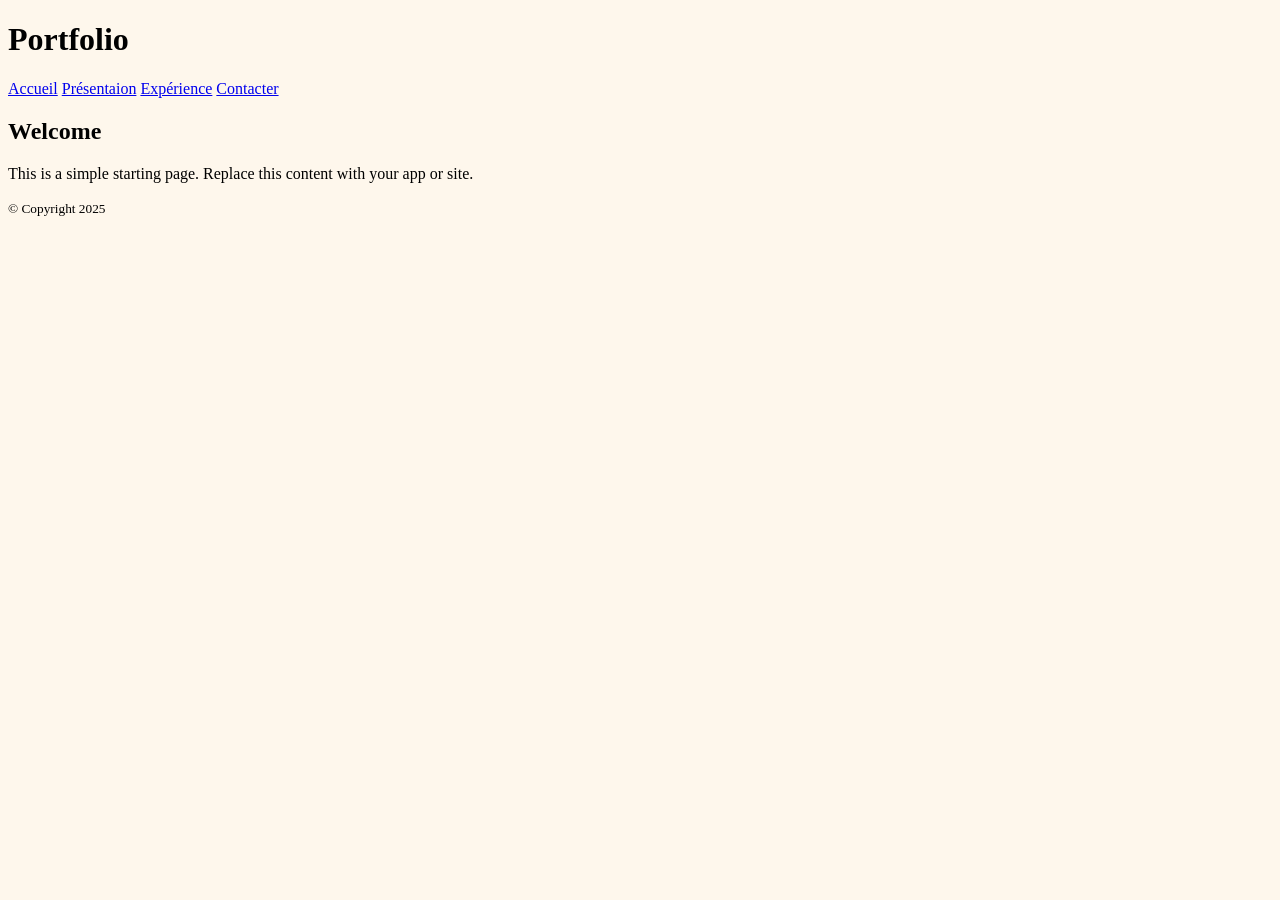
==== index.html @ 43043453 "début" ====
<!doctype html>
<html lang="en">
<link rel="stylesheet" href="css/style.css" />
<head>
  <meta charset="utf-8" />
  <meta name="viewport" content="width=device-width, initial-scale=1" />
  <title>Portfolio</title>
</head>

<body>
    <header>
        <h1>Portfolio</h1>
        <nav>
            <a href="index.html">Accueil</a>
            <a href="presentation.html">Présentaion</a>
            <a href="experience.html">Expérience</a>
            <a href="contact.html">Contacter</a>
        </nav>
    </header>

    <p></p>
    <main>
        <section>
        <h2>Welcome</h2>
        <p>This is a simple starting page. Replace this content with your app or site.</p>
        </section>
    </main>

  <footer>
    <small>&copy; Copyright 2025</small>
  </footer>
</body>
</html>
---- css/style.css ----
html{

    margin:0;
    padding:0;
    background-color: #FEF7EC;
    background-image:
        linear-gradient(rgba(254, 247, 236, 0.1)),
        url('../img/duckback.png');
    background-size: contain;
    background-repeat: no-repeat;
    background-position: center;
    background-attachment: fixed;
    
}
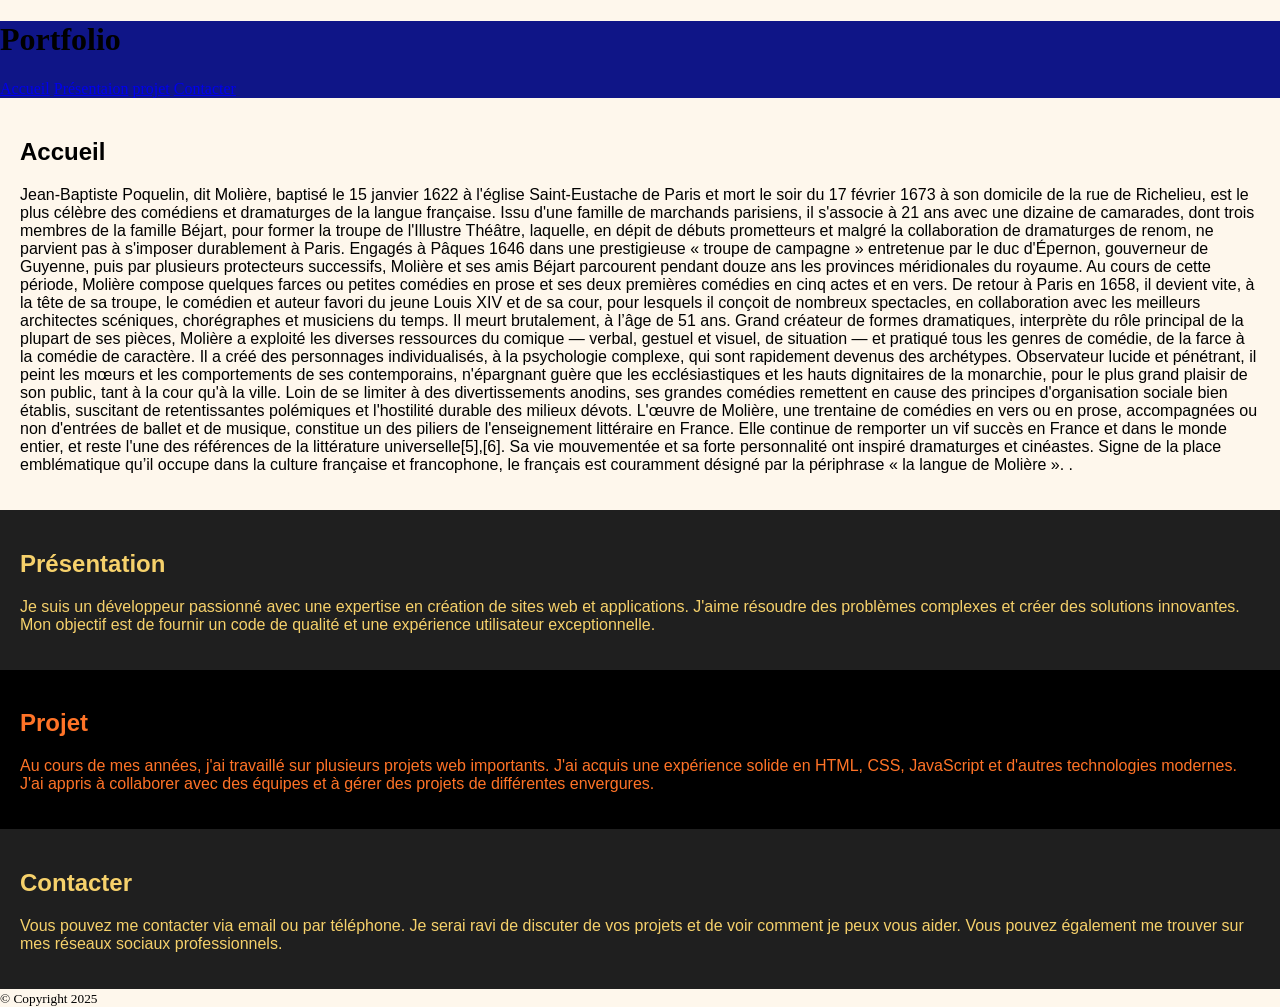
==== commit b3817a29: "v2 bizarre" ====
--- a/index.html
+++ b/index.html
@@ -11,18 +11,40 @@
     <header>
         <h1>Portfolio</h1>
         <nav>
-            <a href="index.html">Accueil</a>
-            <a href="presentation.html">Présentaion</a>
-            <a href="experience.html">Expérience</a>
-            <a href="contact.html">Contacter</a>
+            <a href="#accueil">Accueil</a>
+            <a href="#presentation">Présentaion</a>
+            <a href="#projet">projet</a>
+            <a href="#contact">Contacter</a>
         </nav>
     </header>
 
-    <p></p>
     <main>
-        <section>
-        <h2>Welcome</h2>
-        <p>This is a simple starting page. Replace this content with your app or site.</p>
+        <section id="accueil" class="fondoff">
+            <h2>Accueil</h2>
+            <p>Jean-Baptiste Poquelin, dit Molière, baptisé le 15 janvier 1622 à l'église Saint-Eustache de Paris et mort le soir du 17 février 1673 à son domicile de la rue de Richelieu, est le plus célèbre des comédiens et dramaturges de la langue française.
+
+Issu d'une famille de marchands parisiens, il s'associe à 21 ans avec une dizaine de camarades, dont trois membres de la famille Béjart, pour former la troupe de l'Illustre Théâtre, laquelle, en dépit de débuts prometteurs et malgré la collaboration de dramaturges de renom, ne parvient pas à s'imposer durablement à Paris. Engagés à Pâques 1646 dans une prestigieuse « troupe de campagne » entretenue par le duc d'Épernon, gouverneur de Guyenne, puis par plusieurs protecteurs successifs, Molière et ses amis Béjart parcourent pendant douze ans les provinces méridionales du royaume. Au cours de cette période, Molière compose quelques farces ou petites comédies en prose et ses deux premières comédies en cinq actes et en vers. De retour à Paris en 1658, il devient vite, à la tête de sa troupe, le comédien et auteur favori du jeune Louis XIV et de sa cour, pour lesquels il conçoit de nombreux spectacles, en collaboration avec les meilleurs architectes scéniques, chorégraphes et musiciens du temps. Il meurt brutalement, à l’âge de 51 ans.
+
+Grand créateur de formes dramatiques, interprète du rôle principal de la plupart de ses pièces, Molière a exploité les diverses ressources du comique — verbal, gestuel et visuel, de situation — et pratiqué tous les genres de comédie, de la farce à la comédie de caractère. Il a créé des personnages individualisés, à la psychologie complexe, qui sont rapidement devenus des archétypes. Observateur lucide et pénétrant, il peint les mœurs et les comportements de ses contemporains, n'épargnant guère que les ecclésiastiques et les hauts dignitaires de la monarchie, pour le plus grand plaisir de son public, tant à la cour qu'à la ville. Loin de se limiter à des divertissements anodins, ses grandes comédies remettent en cause des principes d'organisation sociale bien établis, suscitant de retentissantes polémiques et l'hostilité durable des milieux dévots.
+
+L'œuvre de Molière, une trentaine de comédies en vers ou en prose, accompagnées ou non d'entrées de ballet et de musique, constitue un des piliers de l'enseignement littéraire en France. Elle continue de remporter un vif succès en France et dans le monde entier, et reste l'une des références de la littérature universelle[5],[6].
+
+Sa vie mouvementée et sa forte personnalité ont inspiré dramaturges et cinéastes. Signe de la place emblématique qu’il occupe dans la culture française et francophone, le français est couramment désigné par la périphrase « la langue de Molière ». .</p>
+        </section>
+
+        <section id="presentation" class="fondon">
+            <h2>Présentation</h2>
+            <p>Je suis un développeur passionné avec une expertise en création de sites web et applications. J'aime résoudre des problèmes complexes et créer des solutions innovantes. Mon objectif est de fournir un code de qualité et une expérience utilisateur exceptionnelle.</p>
+        </section>
+
+        <section id="projet" class="fondon1">
+            <h2>Projet</h2>
+            <p>Au cours de mes années, j'ai travaillé sur plusieurs projets web importants. J'ai acquis une expérience solide en HTML, CSS, JavaScript et d'autres technologies modernes. J'ai appris à collaborer avec des équipes et à gérer des projets de différentes envergures.</p>
+        </section>
+
+        <section id="contact" class="fondon2">
+            <h2>Contacter</h2>
+            <p>Vous pouvez me contacter via email ou par téléphone. Je serai ravi de discuter de vos projets et de voir comment je peux vous aider. Vous pouvez également me trouver sur mes réseaux sociaux professionnels.</p>
         </section>
     </main>
 
--- a/css/style.css
+++ b/css/style.css
@@ -10,5 +10,78 @@
     background-repeat: no-repeat;
     background-position: center;
     background-attachment: fixed;
+    color: #000000 ;
     
-}+}
+
+head{
+    background-color: #0F1587;
+}
+
+header{
+    background-color: #0F1587;
+}
+
+body {
+    margin: 0;
+    padding: 0;
+}
+
+main {
+    margin: 0;
+    padding: 0;
+}
+.fondoff{ 
+    font-family: 'inter', sans-serif;
+    padding: 20px;
+    margin: 0;
+    width: 100%;
+    box-sizing: border-box;
+}
+
+.fondon{
+    background-color: #1f1f1f ;
+    font-family: 'inter', sans-serif;
+    color: #f6d16b;
+    padding: 20px;
+    margin: 0;
+    width: 100%;
+    box-sizing: border-box;
+}
+.fondon1 {
+    background-color: #000000 ;
+    font-family: 'inter', sans-serif;
+    color: #ff7327;
+    padding: 20px;
+    margin: 0;
+    width: 100%;
+    box-sizing: border-box;
+}
+
+.fondon2 {
+    background-color: #1f1f1f ;
+    font-family: 'inter', sans-serif;
+    color: #f6d16b;
+    padding: 20px;
+    margin: 0;
+    width: 100%;
+    box-sizing: border-box;
+}
+
+/*
+section {
+    background-color: #224252;
+    font-family: 'inter', sans-serif;
+    color: white;
+    padding: 20px;
+    margin: 0;
+    width: 100%;
+    box-sizing: border-box;
+}*/
+
+
+/*
+#f6d16b jaune sylvia
+#1f1f1f gris sylvia
+#000000 noir sylvia
+*/
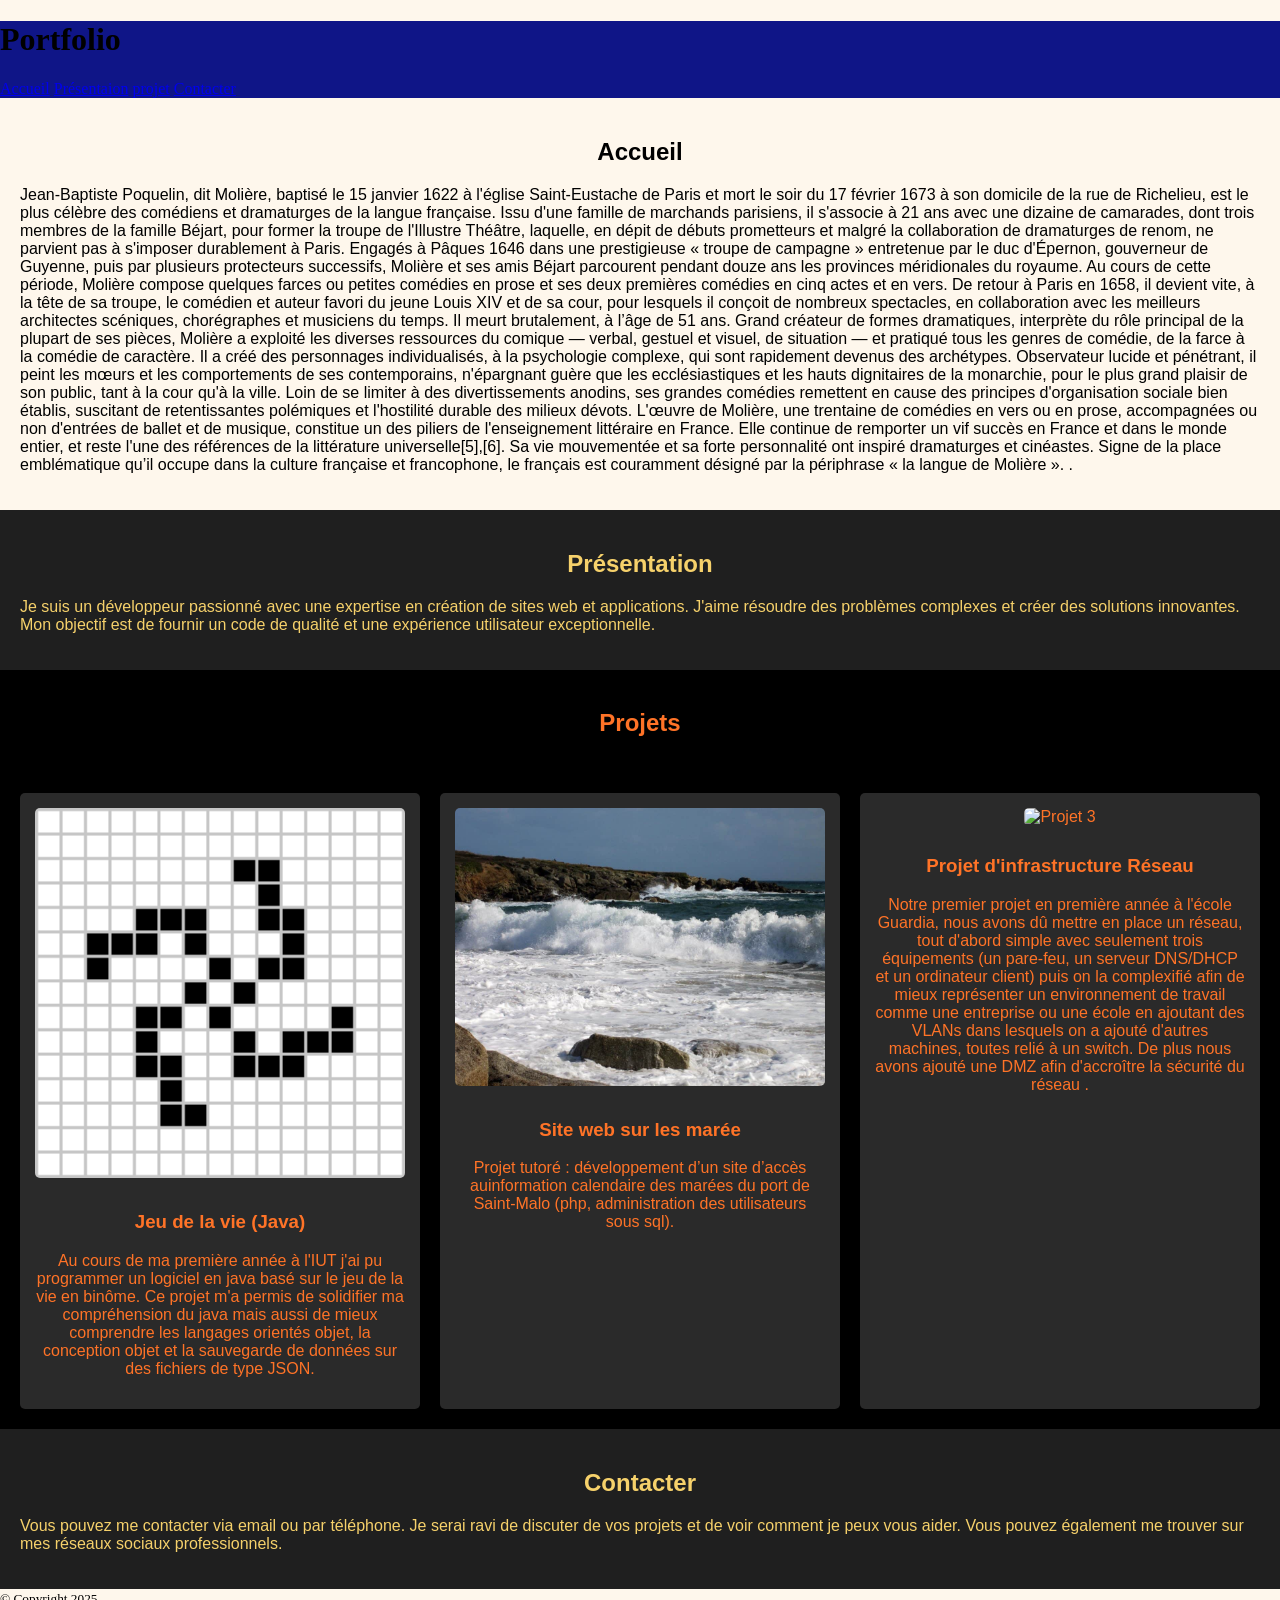
==== commit 6e29771d: "projet avancement" ====
--- a/index.html
+++ b/index.html
@@ -38,8 +38,29 @@
         </section>
 
         <section id="projet" class="fondon1">
-            <h2>Projet</h2>
-            <p>Au cours de mes années, j'ai travaillé sur plusieurs projets web importants. J'ai acquis une expérience solide en HTML, CSS, JavaScript et d'autres technologies modernes. J'ai appris à collaborer avec des équipes et à gérer des projets de différentes envergures.</p>
+            <h2>Projets</h2>
+            <br><br>
+            
+            <div class="projects-container">
+            <div class="project-card">
+                <img src="img/life1.gif" alt="Projet 1">
+                <h3>Jeu de la vie (Java)</h3>
+                <p>Au cours de ma première année à l'IUT j'ai pu programmer un logiciel en java basé sur le jeu de la vie en binôme. Ce projet m'a permis de solidifier ma compréhension du java mais aussi de mieux comprendre les langages orientés objet, la conception objet et la sauvegarde de données sur des fichiers de type JSON.</p>
+            </div>
+
+            <div class="project-card">
+                <img src="img/marée.jpg" alt="Projet 2">
+                <h3>Site web sur les marée</h3>
+                <p>Projet tutoré : développement d’un site d’accès auinformation calendaire des marées du port de Saint-Malo (php, administration des utilisateurs sous sql).</p>
+            </div>
+
+            <div class="project-card">
+                <img src="img/projet3.jpg" alt="Projet 3">
+                <h3>Projet d'infrastructure Réseau</h3>
+                <p>Notre premier projet en première année à l'école Guardia, nous avons dû mettre en place un réseau, tout d'abord simple avec  seulement trois équipements (un pare-feu, un serveur DNS/DHCP et un ordinateur client) puis on la complexifié afin de mieux représenter un environnement de travail comme une entreprise ou une école en ajoutant des VLANs dans lesquels on a ajouté d'autres machines, toutes relié à un switch. De plus nous avons ajouté une DMZ afin d'accroître la sécurité du réseau
+.</p>
+            </div>
+            </div>
         </section>
 
         <section id="contact" class="fondon2">
--- a/css/style.css
+++ b/css/style.css
@@ -57,6 +57,9 @@
     width: 100%;
     box-sizing: border-box;
 }
+h2 {
+    text-align: center;
+}
 
 .fondon2 {
     background-color: #1f1f1f ;
@@ -66,6 +69,29 @@
     margin: 0;
     width: 100%;
     box-sizing: border-box;
+}
+
+.projects-container {
+    display: flex;
+    flex-wrap: wrap;
+    gap: 20px;
+    justify-content: space-around;
+}
+
+.project-card {
+    flex: 1;
+    min-width: 250px;
+    background-color: #2a2a2a;
+    padding: 15px;
+    border-radius: 5px;
+    text-align: center;
+}
+
+.project-card img {
+    width: 100%;
+    height: auto;
+    border-radius: 5px;
+    margin-bottom: 10px;
 }
 
 /*
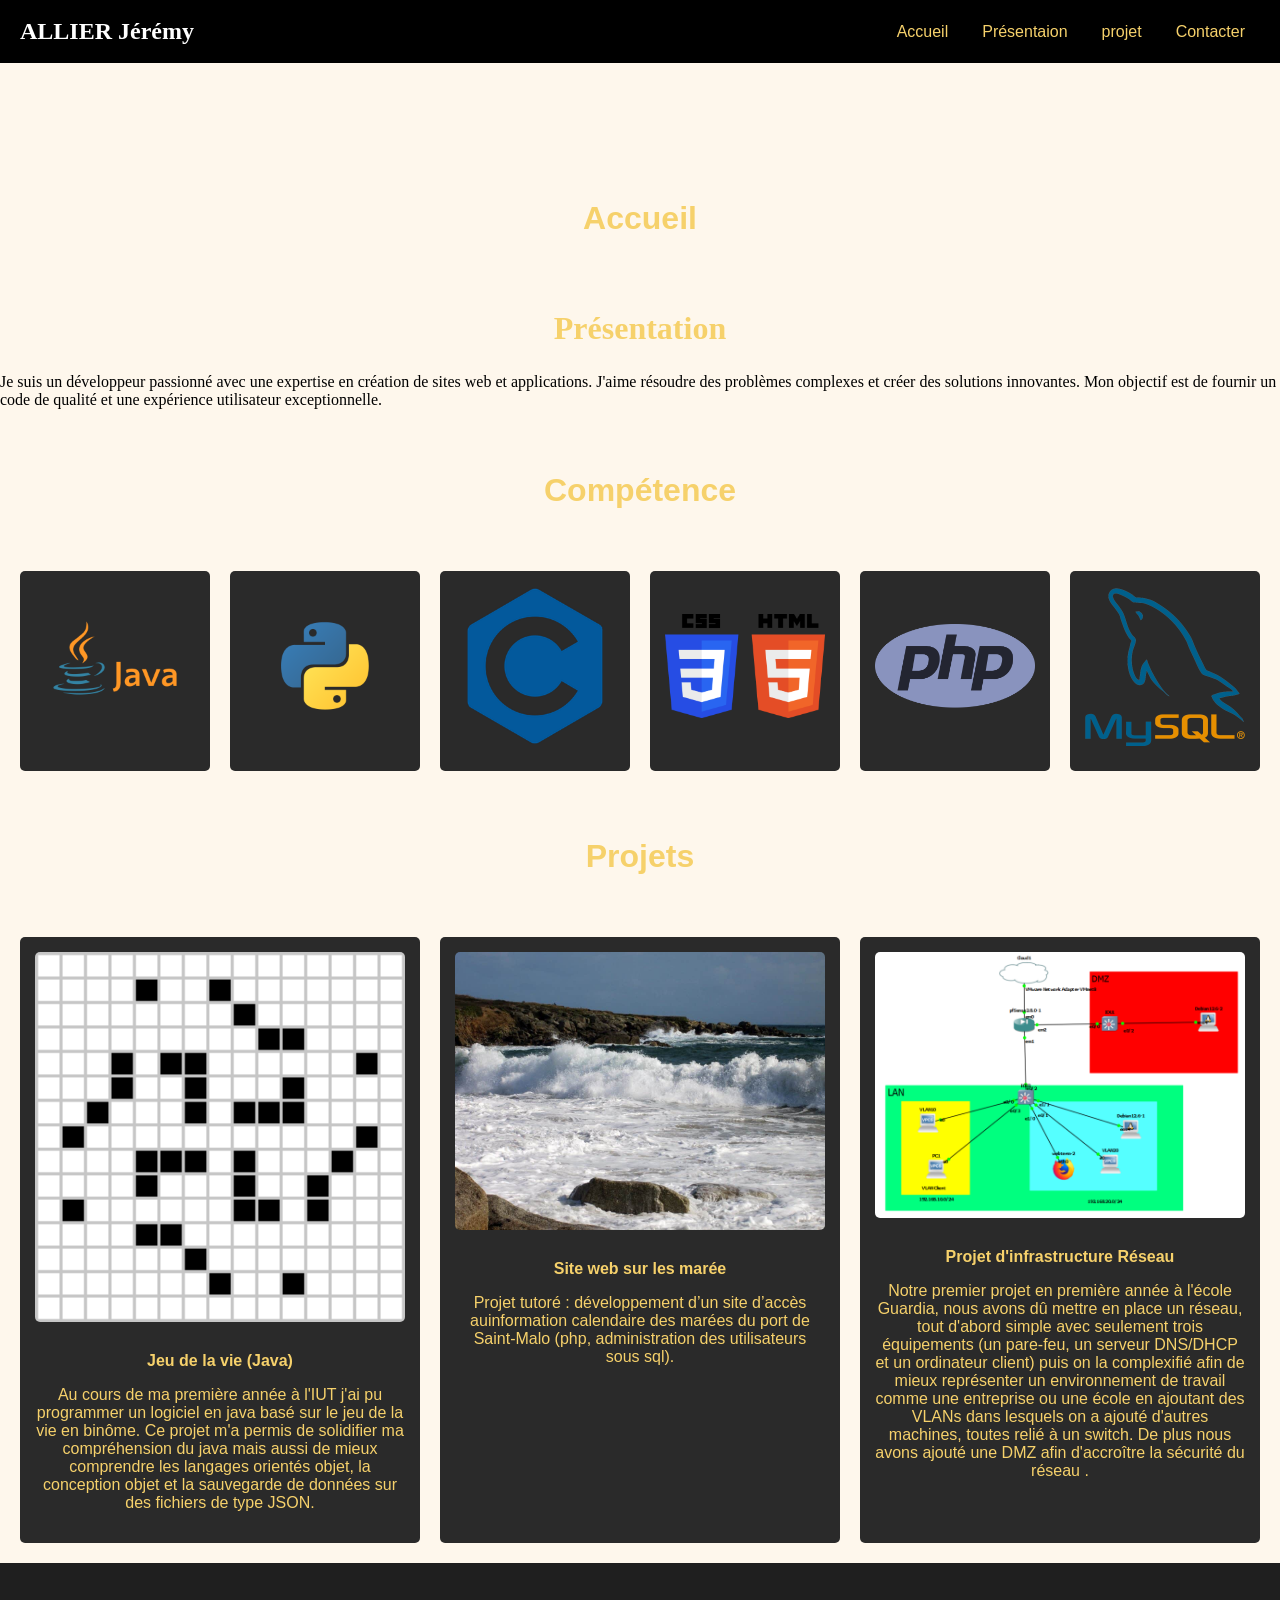
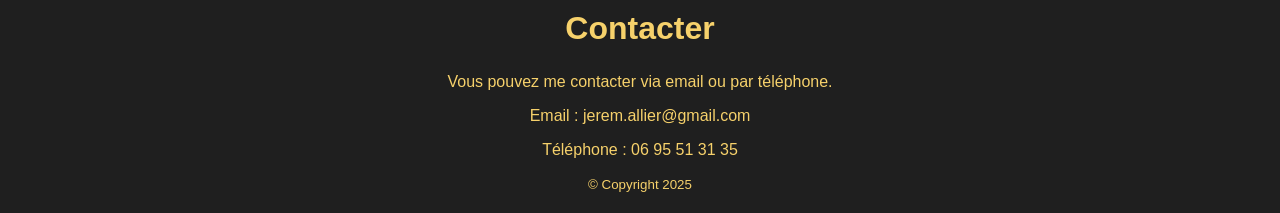
==== commit f158bc0a: "compétence done" ====
--- a/index.html
+++ b/index.html
@@ -8,8 +8,9 @@
 </head>
 
 <body>
-    <header>
-        <h1>Portfolio</h1>
+    
+    <header class="top-block">
+        <h1>ALLIER Jérémy</h1>
         <nav>
             <a href="#accueil">Accueil</a>
             <a href="#presentation">Présentaion</a>
@@ -17,32 +18,55 @@
             <a href="#contact">Contacter</a>
         </nav>
     </header>
-
+    <br><br><br><br><br>
     <main>
         <section id="accueil" class="fondoff">
             <h2>Accueil</h2>
-            <p>Jean-Baptiste Poquelin, dit Molière, baptisé le 15 janvier 1622 à l'église Saint-Eustache de Paris et mort le soir du 17 février 1673 à son domicile de la rue de Richelieu, est le plus célèbre des comédiens et dramaturges de la langue française.
-
-Issu d'une famille de marchands parisiens, il s'associe à 21 ans avec une dizaine de camarades, dont trois membres de la famille Béjart, pour former la troupe de l'Illustre Théâtre, laquelle, en dépit de débuts prometteurs et malgré la collaboration de dramaturges de renom, ne parvient pas à s'imposer durablement à Paris. Engagés à Pâques 1646 dans une prestigieuse « troupe de campagne » entretenue par le duc d'Épernon, gouverneur de Guyenne, puis par plusieurs protecteurs successifs, Molière et ses amis Béjart parcourent pendant douze ans les provinces méridionales du royaume. Au cours de cette période, Molière compose quelques farces ou petites comédies en prose et ses deux premières comédies en cinq actes et en vers. De retour à Paris en 1658, il devient vite, à la tête de sa troupe, le comédien et auteur favori du jeune Louis XIV et de sa cour, pour lesquels il conçoit de nombreux spectacles, en collaboration avec les meilleurs architectes scéniques, chorégraphes et musiciens du temps. Il meurt brutalement, à l’âge de 51 ans.
-
-Grand créateur de formes dramatiques, interprète du rôle principal de la plupart de ses pièces, Molière a exploité les diverses ressources du comique — verbal, gestuel et visuel, de situation — et pratiqué tous les genres de comédie, de la farce à la comédie de caractère. Il a créé des personnages individualisés, à la psychologie complexe, qui sont rapidement devenus des archétypes. Observateur lucide et pénétrant, il peint les mœurs et les comportements de ses contemporains, n'épargnant guère que les ecclésiastiques et les hauts dignitaires de la monarchie, pour le plus grand plaisir de son public, tant à la cour qu'à la ville. Loin de se limiter à des divertissements anodins, ses grandes comédies remettent en cause des principes d'organisation sociale bien établis, suscitant de retentissantes polémiques et l'hostilité durable des milieux dévots.
-
-L'œuvre de Molière, une trentaine de comédies en vers ou en prose, accompagnées ou non d'entrées de ballet et de musique, constitue un des piliers de l'enseignement littéraire en France. Elle continue de remporter un vif succès en France et dans le monde entier, et reste l'une des références de la littérature universelle[5],[6].
-
-Sa vie mouvementée et sa forte personnalité ont inspiré dramaturges et cinéastes. Signe de la place emblématique qu’il occupe dans la culture française et francophone, le français est couramment désigné par la périphrase « la langue de Molière ». .</p>
+            <p> </p>
         </section>
 
-        <section id="presentation" class="fondon">
+        <section id="presentation" class="pres">
             <h2>Présentation</h2>
             <p>Je suis un développeur passionné avec une expertise en création de sites web et applications. J'aime résoudre des problèmes complexes et créer des solutions innovantes. Mon objectif est de fournir un code de qualité et une expérience utilisateur exceptionnelle.</p>
         </section>
 
-        <section id="projet" class="fondon1">
+        <section id="compétence" class="fondon-compt">
+            <h2>Compétence</h2>
+            <br><br>
+            
+            <div class="compt-container">
+            <div class="compt-card">
+                <img src="img/java.webp" alt="compétence 1">
+            </div>
+
+            <div class="compt-card">
+                <img src="img/python.png" alt="compétence 2">
+            </div>
+
+            <div class="compt-card">
+                <img src="img/C.webp" alt="compétence 3">
+            </div>
+
+            <div class="compt-card">
+                <img src="img/html-css.png" alt="compétence 3">
+            </div>
+
+            <div class="compt-card">
+                <img src="img/php.png" alt="compétence 3">
+            </div>
+
+            <div class="compt-card">
+                <img src="img/sql.png" alt="compétence 3">
+            </div>
+            </div>
+        </section>
+
+        <section id="projet" class="fondon">
             <h2>Projets</h2>
             <br><br>
             
             <div class="projects-container">
-            <div class="project-card">
+            <div class="project-life">
                 <img src="img/life1.gif" alt="Projet 1">
                 <h3>Jeu de la vie (Java)</h3>
                 <p>Au cours de ma première année à l'IUT j'ai pu programmer un logiciel en java basé sur le jeu de la vie en binôme. Ce projet m'a permis de solidifier ma compréhension du java mais aussi de mieux comprendre les langages orientés objet, la conception objet et la sauvegarde de données sur des fichiers de type JSON.</p>
@@ -55,7 +79,7 @@
             </div>
 
             <div class="project-card">
-                <img src="img/projet3.jpg" alt="Projet 3">
+                <img src="img/réseau.png" alt="Projet 3">
                 <h3>Projet d'infrastructure Réseau</h3>
                 <p>Notre premier projet en première année à l'école Guardia, nous avons dû mettre en place un réseau, tout d'abord simple avec  seulement trois équipements (un pare-feu, un serveur DNS/DHCP et un ordinateur client) puis on la complexifié afin de mieux représenter un environnement de travail comme une entreprise ou une école en ajoutant des VLANs dans lesquels on a ajouté d'autres machines, toutes relié à un switch. De plus nous avons ajouté une DMZ afin d'accroître la sécurité du réseau
 .</p>
@@ -65,12 +89,15 @@
 
         <section id="contact" class="fondon2">
             <h2>Contacter</h2>
-            <p>Vous pouvez me contacter via email ou par téléphone. Je serai ravi de discuter de vos projets et de voir comment je peux vous aider. Vous pouvez également me trouver sur mes réseaux sociaux professionnels.</p>
+            <p>Vous pouvez me contacter via email ou par téléphone.</p>
+            <p>Email : jerem.allier@gmail.com</p>
+            <p>Téléphone : 06 95 51 31 35</p>
+            <small>&copy; Copyright 2025</small>
         </section>
     </main>
 
   <footer>
-    <small>&copy; Copyright 2025</small>
+    
   </footer>
 </body>
 </html>
--- a/css/style.css
+++ b/css/style.css
@@ -14,12 +14,36 @@
     
 }
 
+nav{
+    text-align: right;
+    
+}
+
 head{
-    background-color: #0F1587;
+    background-color: #504f4f;
+}
+a{
+    text-decoration: none;
+    color: #f6d16b;
+    font-family: 'inter', sans-serif;
+    margin: 15px;
+}
+
+h1{
+    margin: 0;
+    color: #ffffff;
+    font-weight: bold;
+    font-size: 1.5rem;
 }
 
 header{
-    background-color: #0F1587;
+    background-color: #000; /* bloc noir */
+    color: #ffffff;
+    display: flex;
+    align-items: center;
+    justify-content: space-between;
+    padding: 18px 20px;
+    box-sizing: border-box;
 }
 
 body {
@@ -40,7 +64,7 @@
 }
 
 .fondon{
-    background-color: #1f1f1f ;
+    background-color: transparent;
     font-family: 'inter', sans-serif;
     color: #f6d16b;
     padding: 20px;
@@ -48,17 +72,27 @@
     width: 100%;
     box-sizing: border-box;
 }
-.fondon1 {
-    background-color: #000000 ;
+
+.fondon-compt {
+    background-color: transparent;
     font-family: 'inter', sans-serif;
-    color: #ff7327;
+    color: #f6d16b;
     padding: 20px;
     margin: 0;
     width: 100%;
     box-sizing: border-box;
 }
+
 h2 {
     text-align: center;
+    font-size: 2rem; 
+    font-weight: 800;
+    color: #f6d16b;
+}
+
+h3{
+    font-size: 1rem; 
+    font-weight: 800;
 }
 
 .fondon2 {
@@ -69,6 +103,7 @@
     margin: 0;
     width: 100%;
     box-sizing: border-box;
+    text-align: center;
 }
 
 .projects-container {
@@ -80,6 +115,7 @@
 
 .project-card {
     flex: 1;
+    min-height: 250px; 
     min-width: 250px;
     background-color: #2a2a2a;
     padding: 15px;
@@ -88,8 +124,57 @@
 }
 
 .project-card img {
+    max-width: 100%;
+    max-height: 100%;
+    height: auto;
+    border-radius: 5px;
+    margin-bottom: 10px;
+}
+
+.project-life {
+    flex: 1;
+    min-width: 250px;
+    background-color: #2a2a2a;
+    padding: 15px;
+    border-radius: 5px;
+    text-align: center;
+}
+
+.project-life img {
     width: 100%;
     height: auto;
+    border-radius: 5px;
+    margin-bottom: 10px;
+}
+
+.compt-container {
+    display: flex;
+    flex-wrap: wrap;
+    gap: 20px;
+    justify-content: space-around;
+}
+
+.compt-card {
+    display: flex;
+    align-items: center;
+    justify-content: center;
+    flex-direction: column;
+    flex: 1;
+    min-width: 150px;
+    min-height: 150px; 
+    background-color: #2a2a2a;
+    padding: 15px;
+    border-radius: 5px;
+    text-align: center;
+    box-sizing: border-box;
+}
+
+.compt-card img {
+    max-width: 100%;
+    max-height: 100%;
+    width: auto;
+    height: auto;
+    object-fit: contain;
     border-radius: 5px;
     margin-bottom: 10px;
 }
@@ -106,8 +191,4 @@
 }*/
 
 
-/*
-#f6d16b jaune sylvia
-#1f1f1f gris sylvia
-#000000 noir sylvia
-*/+
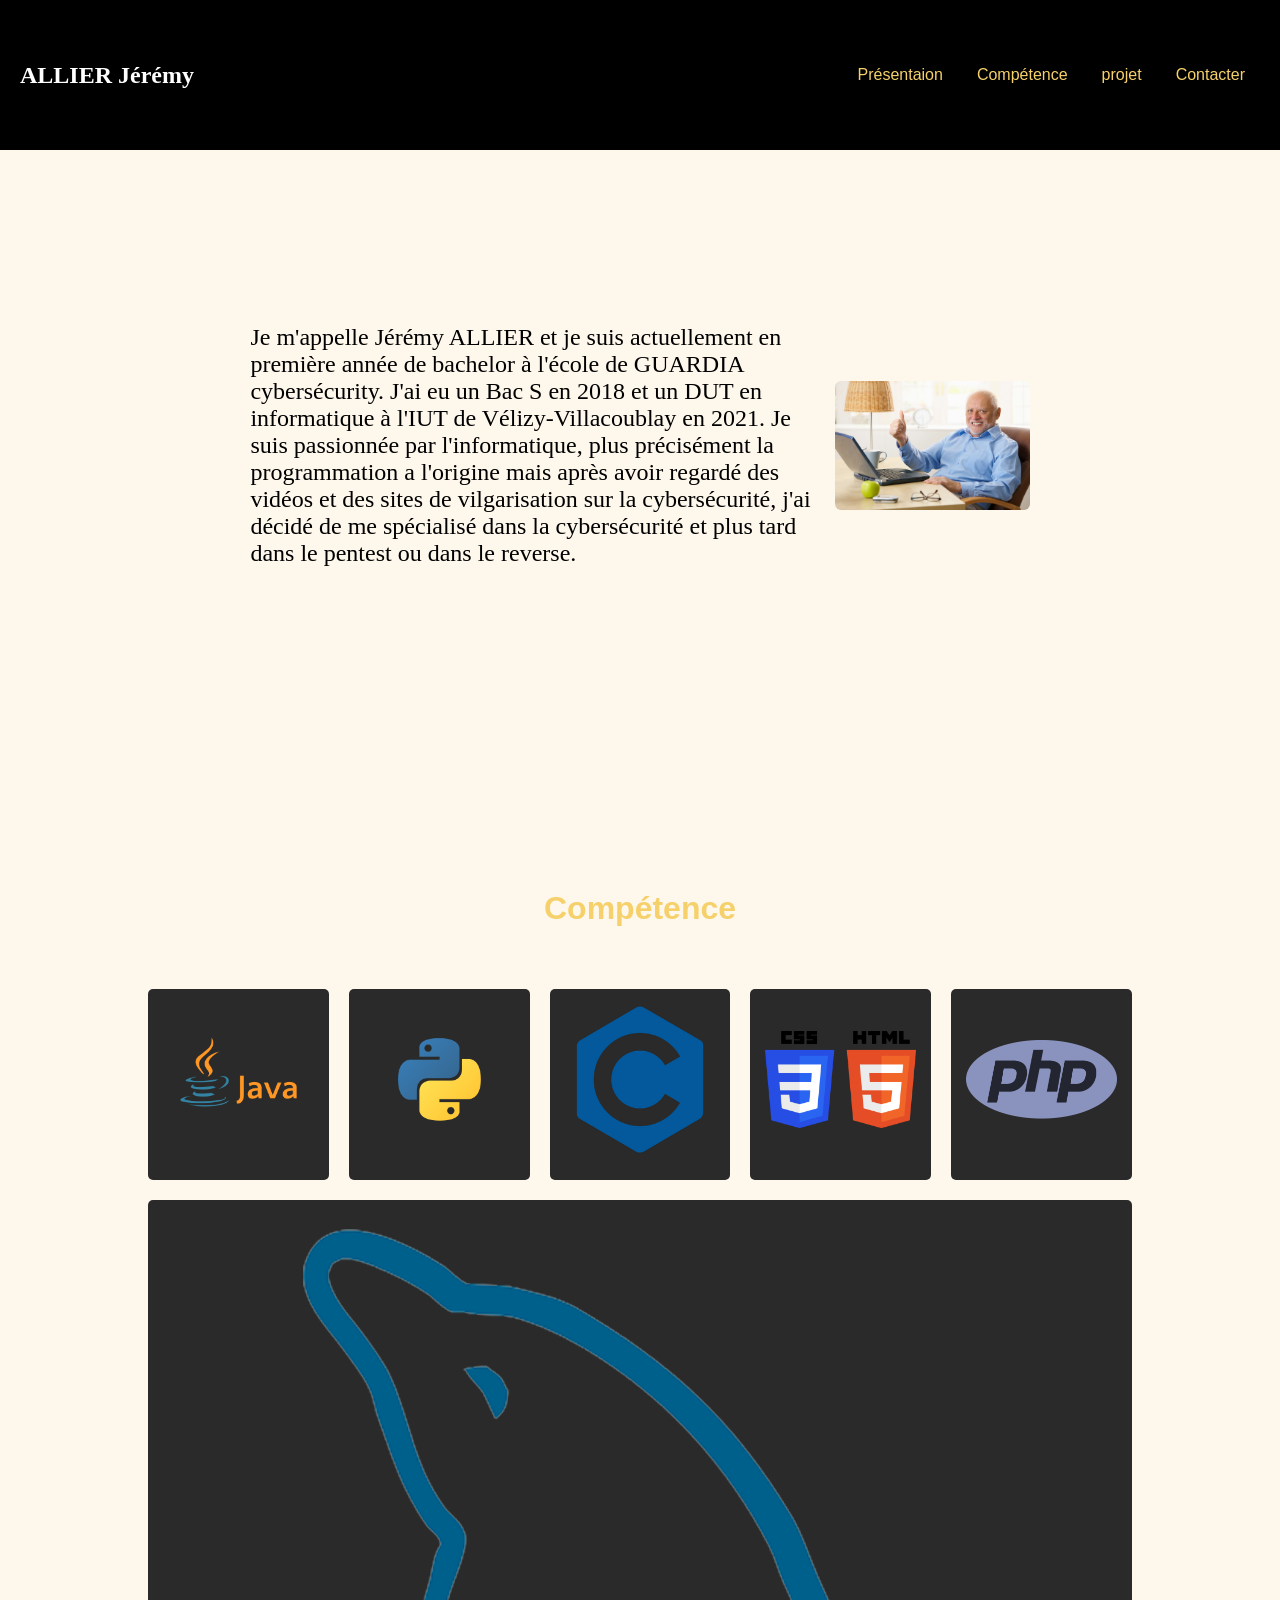
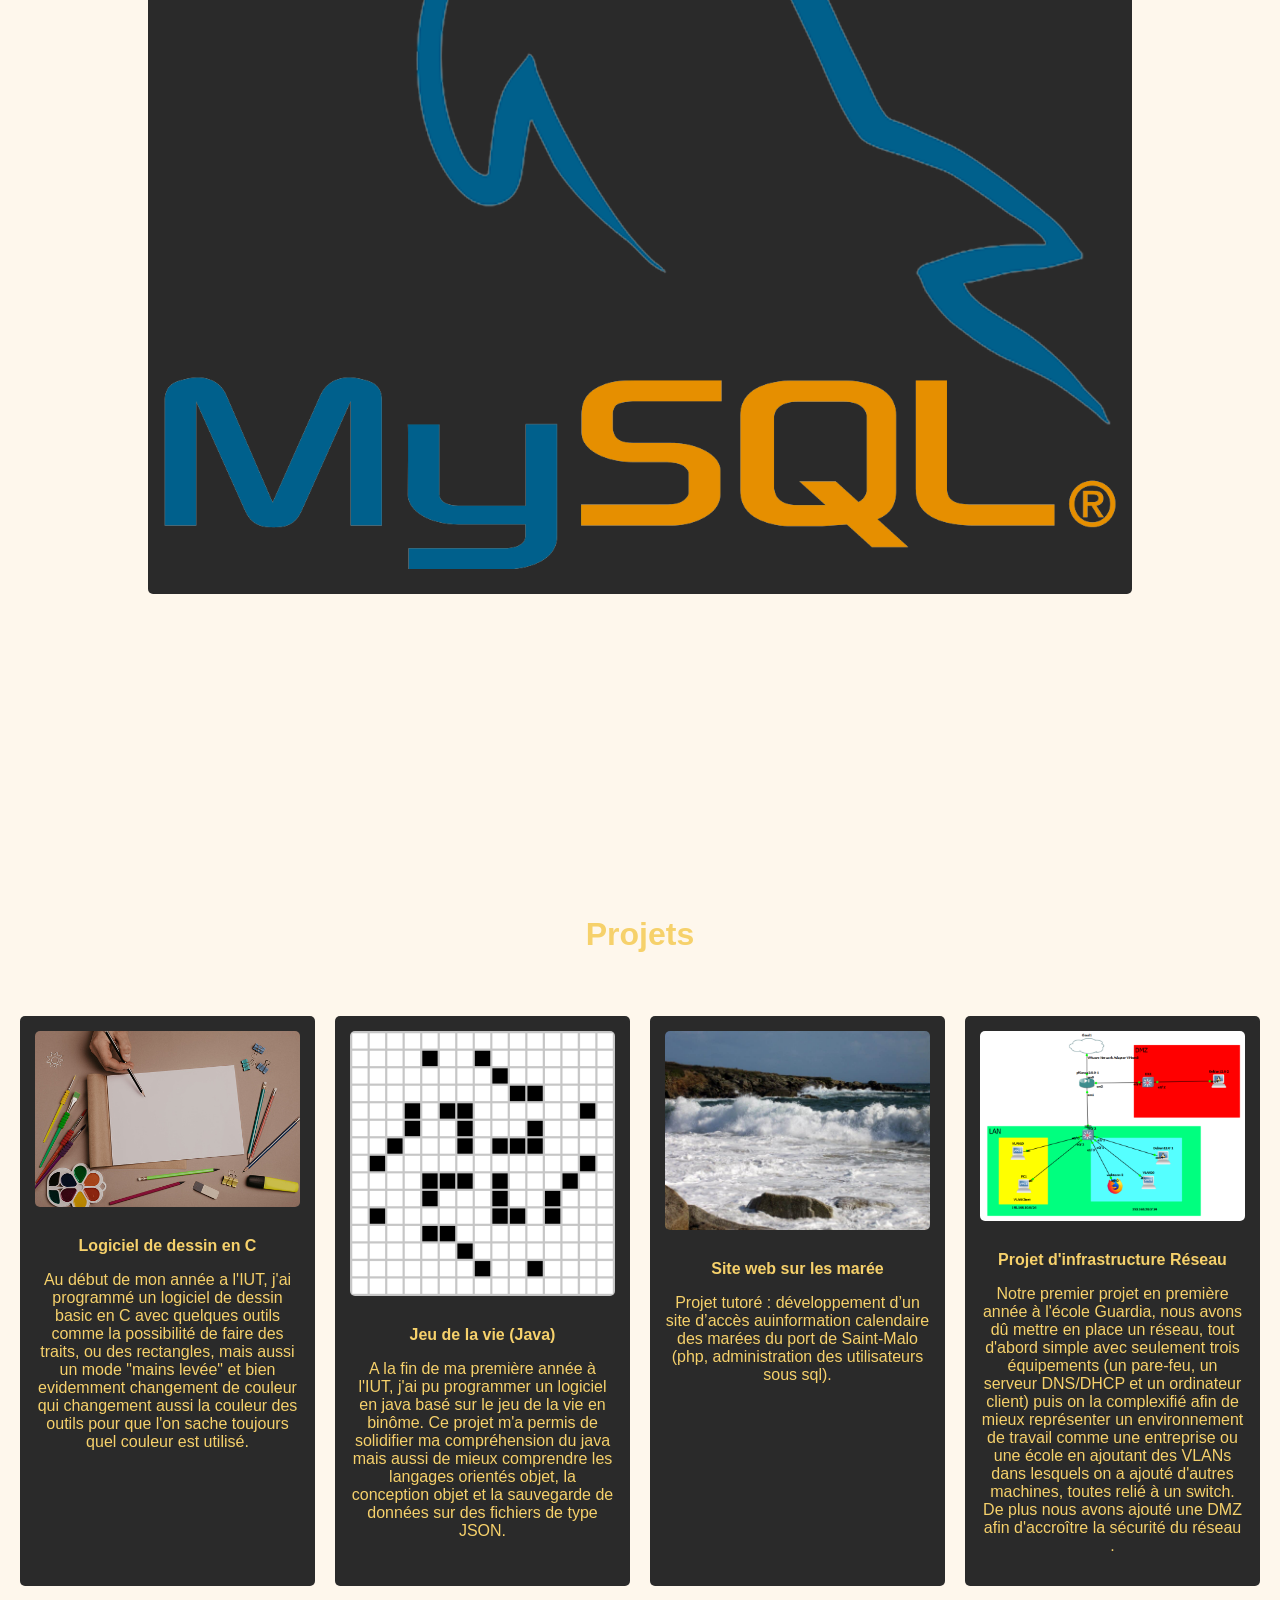
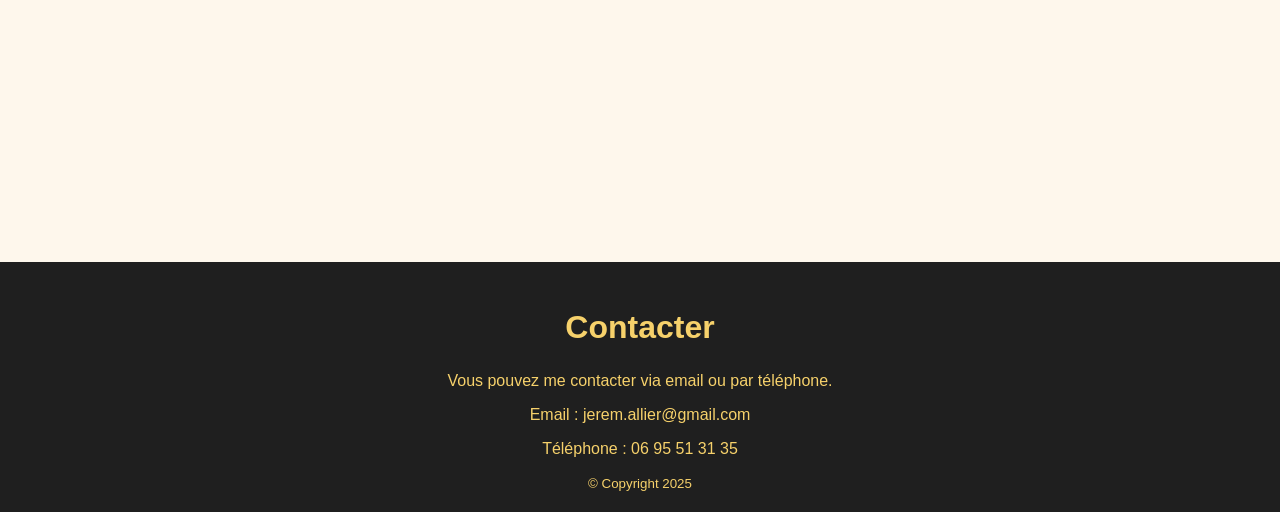
==== commit f126e8bc: "pres + compétence done" ====
--- a/index.html
+++ b/index.html
@@ -4,7 +4,7 @@
 <head>
   <meta charset="utf-8" />
   <meta name="viewport" content="width=device-width, initial-scale=1" />
-  <title>Portfolio</title>
+  <title>Portfolio Allier</title>
 </head>
 
 <body>
@@ -12,22 +12,19 @@
     <header class="top-block">
         <h1>ALLIER Jérémy</h1>
         <nav>
-            <a href="#accueil">Accueil</a>
             <a href="#presentation">Présentaion</a>
+            <a href="#compétence">Compétence</a>
             <a href="#projet">projet</a>
             <a href="#contact">Contacter</a>
         </nav>
     </header>
     <br><br><br><br><br>
     <main>
-        <section id="accueil" class="fondoff">
-            <h2>Accueil</h2>
-            <p> </p>
-        </section>
 
         <section id="presentation" class="pres">
-            <h2>Présentation</h2>
-            <p>Je suis un développeur passionné avec une expertise en création de sites web et applications. J'aime résoudre des problèmes complexes et créer des solutions innovantes. Mon objectif est de fournir un code de qualité et une expérience utilisateur exceptionnelle.</p>
+            <p class="presP">Je m'appelle Jérémy ALLIER et je suis actuellement en première année de bachelor à l'école de GUARDIA cybersécurity. J'ai eu un Bac S en 2018 et un DUT en informatique à l'IUT de 
+            Vélizy-Villacoublay en 2021. Je suis passionnée par l'informatique, plus précisément la programmation a l'origine mais après avoir regardé des vidéos et des sites de vilgarisation sur la cybersécurité, j'ai décidé de me spécialisé dans la cybersécurité et plus tard dans le pentest ou dans le reverse.</p>
+            <img src="img/smile.webp" alt="Projet 2" class="profile">
         </section>
 
         <section id="compétence" class="fondon-compt">
@@ -66,10 +63,17 @@
             <br><br>
             
             <div class="projects-container">
+
+            <div class="project-card">
+                <img src="img/dessin.png" alt="Projet 2">
+                <h3>Logiciel de dessin en C</h3>
+                <p>Au début de mon année a l'IUT, j'ai programmé un logiciel de dessin basic en C avec quelques outils comme la possibilité de faire des traits, ou des rectangles, mais aussi un mode "mains levée" et bien evidemment changement de couleur qui changement aussi la couleur des outils pour que l'on sache toujours quel couleur est utilisé.</p>
+            </div>
+
             <div class="project-life">
                 <img src="img/life1.gif" alt="Projet 1">
                 <h3>Jeu de la vie (Java)</h3>
-                <p>Au cours de ma première année à l'IUT j'ai pu programmer un logiciel en java basé sur le jeu de la vie en binôme. Ce projet m'a permis de solidifier ma compréhension du java mais aussi de mieux comprendre les langages orientés objet, la conception objet et la sauvegarde de données sur des fichiers de type JSON.</p>
+                <p>A la fin de ma première année à l'IUT, j'ai pu programmer un logiciel en java basé sur le jeu de la vie en binôme. Ce projet m'a permis de solidifier ma compréhension du java mais aussi de mieux comprendre les langages orientés objet, la conception objet et la sauvegarde de données sur des fichiers de type JSON.</p>
             </div>
 
             <div class="project-card">
--- a/css/style.css
+++ b/css/style.css
@@ -11,11 +11,16 @@
     background-position: center;
     background-attachment: fixed;
     color: #000000 ;
+    block-size: 150px;
     
 }
 
 nav{
     text-align: right;
+    
+}
+
+.profile {
     
 }
 
@@ -37,13 +42,14 @@
 }
 
 header{
-    background-color: #000; /* bloc noir */
+    background-color: #000; 
     color: #ffffff;
     display: flex;
     align-items: center;
     justify-content: space-between;
     padding: 18px 20px;
     box-sizing: border-box;
+    block-size: 150px;
 }
 
 body {
@@ -71,6 +77,7 @@
     margin: 0;
     width: 100%;
     box-sizing: border-box;
+    margin-top: 20%;
 }
 
 .fondon-compt {
@@ -79,8 +86,11 @@
     color: #f6d16b;
     padding: 20px;
     margin: 0;
-    width: 100%;
-    box-sizing: border-box;
+    width: 80%;
+    box-sizing: border-box;
+    margin-top: 20%;
+    margin-left: 10%;
+    margin-right: 10%;
 }
 
 h2 {
@@ -100,7 +110,7 @@
     font-family: 'inter', sans-serif;
     color: #f6d16b;
     padding: 20px;
-    margin: 0;
+    margin-top: 20%;
     width: 100%;
     box-sizing: border-box;
     text-align: center;
@@ -154,6 +164,8 @@
     justify-content: space-around;
 }
 
+
+
 .compt-card {
     display: flex;
     align-items: center;
@@ -179,6 +191,41 @@
     margin-bottom: 10px;
 }
 
+.pres {
+    display: flex;
+    align-items: center;
+    gap: 20px;
+    padding: 20px;
+    box-sizing: border-box;
+    margin: 5% 18% 0 18%;
+}
+
+.pres p {
+    flex: 1;
+    margin: 0;
+    text-align: left;
+    font-size: 150%;
+    
+}
+
+.profile {
+    width: 25%;
+    height: auto;
+    border-radius: 6px;
+    object-fit: contain;
+}
+
+@media (max-width: 700px) {
+    .pres {
+        flex-direction: column;
+    }
+    .profile {
+        width: 60%;
+        align-self: center;
+        margin-top: 12px;
+    }
+}
+
 /*
 section {
     background-color: #224252;
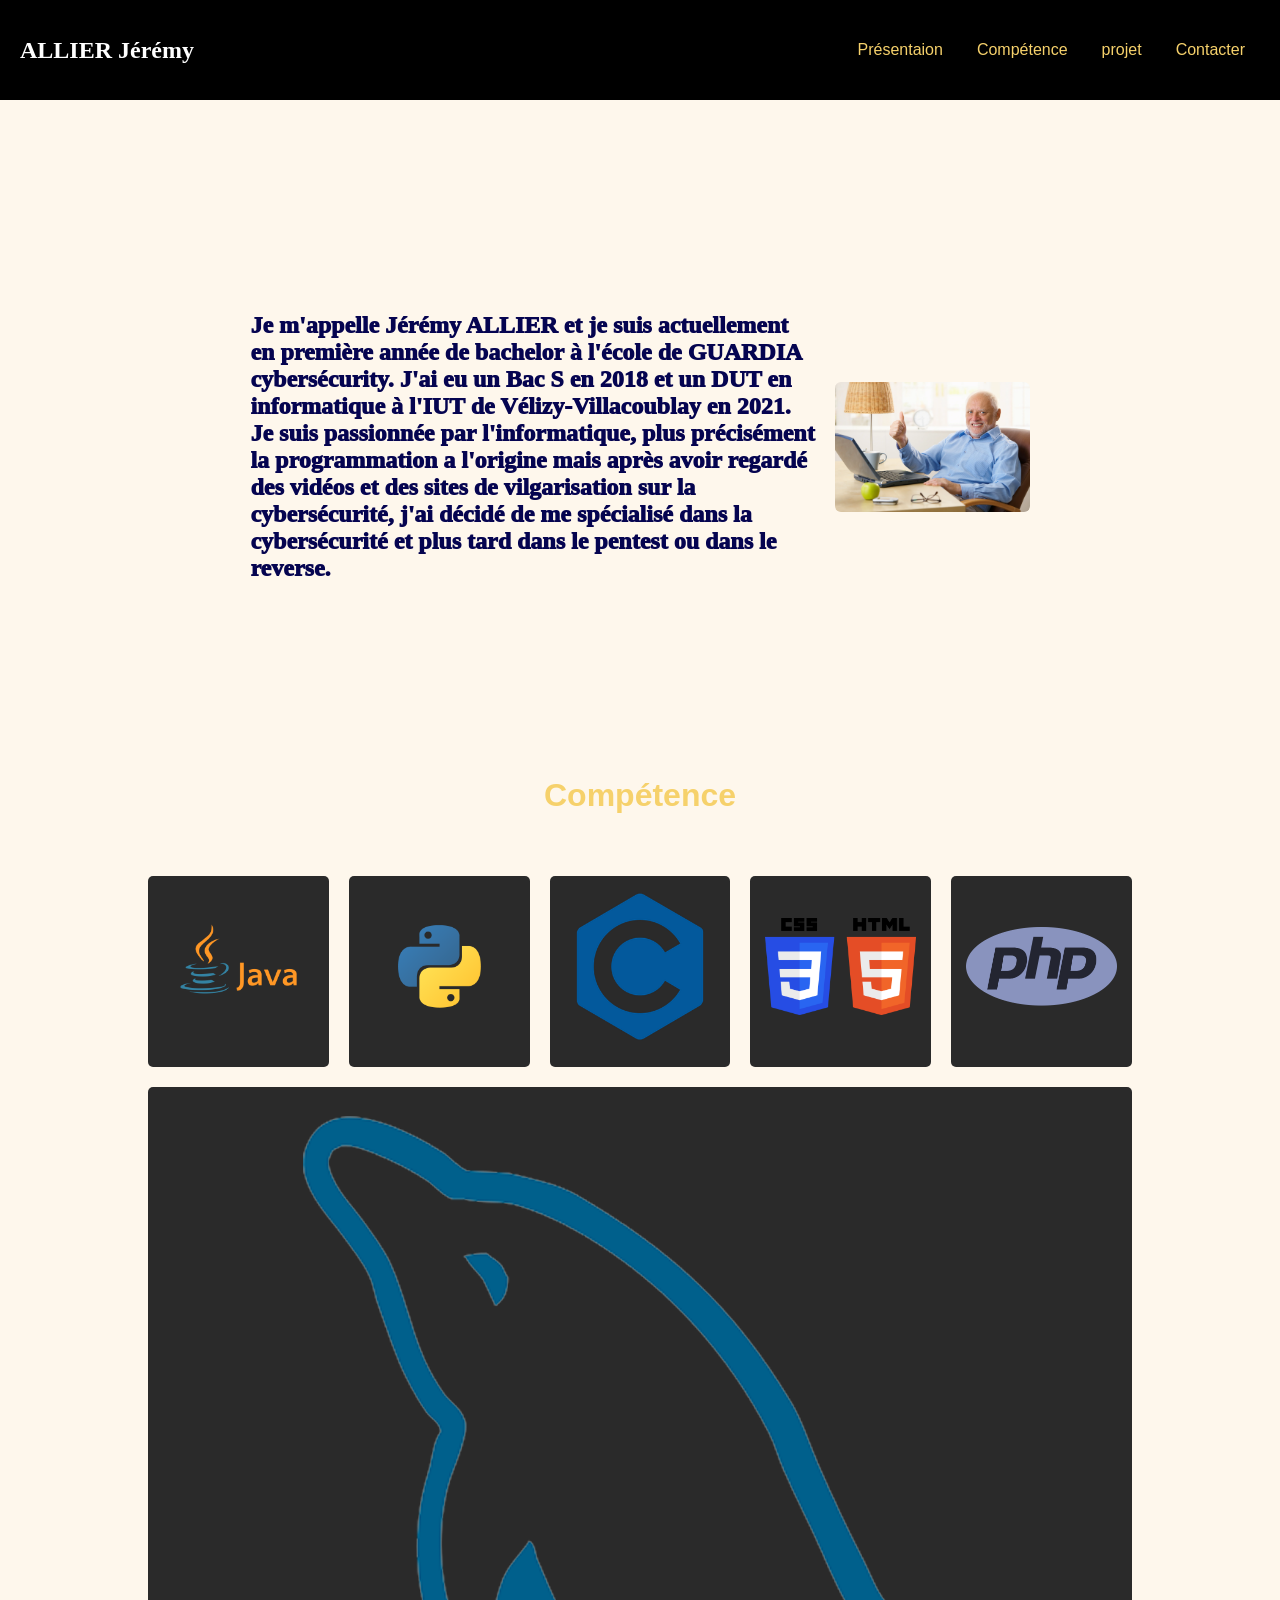
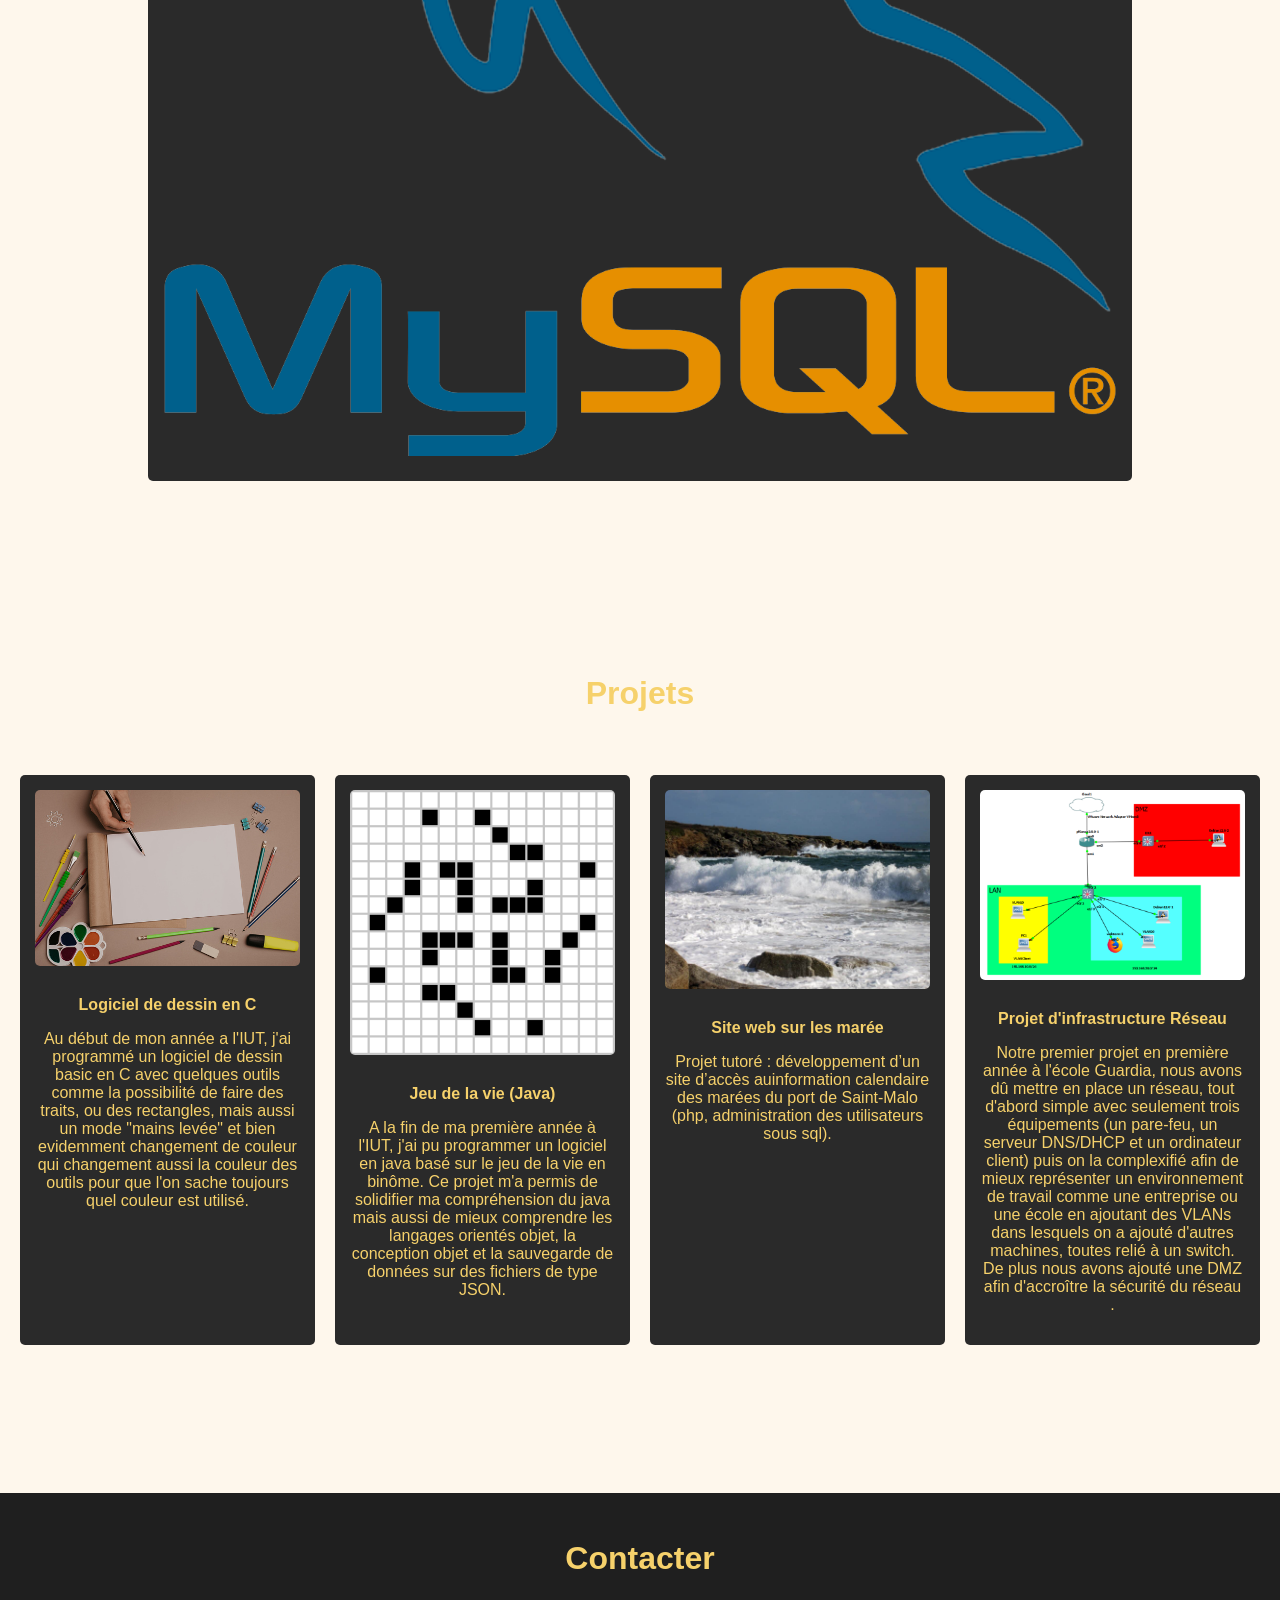
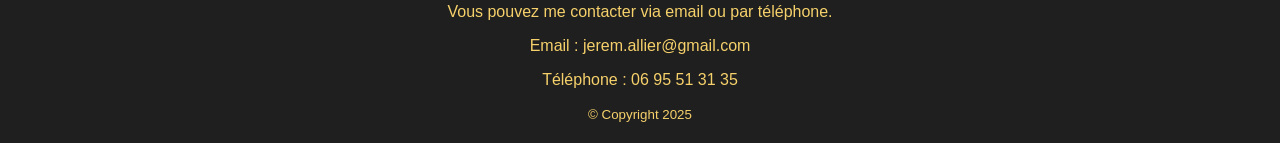
==== commit c23e8d19: "secret" ====
--- a/index.html
+++ b/index.html
@@ -18,8 +18,11 @@
             <a href="#contact">Contacter</a>
         </nav>
     </header>
-    <br><br><br><br><br>
+    
+    
     <main>
+
+        
 
         <section id="presentation" class="pres">
             <p class="presP">Je m'appelle Jérémy ALLIER et je suis actuellement en première année de bachelor à l'école de GUARDIA cybersécurity. J'ai eu un Bac S en 2018 et un DUT en informatique à l'IUT de 
@@ -98,10 +101,52 @@
             <p>Téléphone : 06 95 51 31 35</p>
             <small>&copy; Copyright 2025</small>
         </section>
+
+        
     </main>
 
-  <footer>
+
+
+
+
+
+
+
+
+
+
+
     
-  </footer>
+    <!--<section class="sticky-panel" role="region" aria-label="Bandeau collant">
+        <div class="sticky-inner">
+            <h2> Bravo tu as trouvé le flag le voici</h2>
+            <p>RM{23e-wait on est pas sur rootme..... bon bah bravo quand même</p>
+        </div>
+    </section>-->
+    
 </body>
 </html>
+
+
+
+
+
+
+
+
+
+
+
+
+
+
+
+
+
+
+
+
+
+
+
+
--- a/css/style.css
+++ b/css/style.css
@@ -20,13 +20,10 @@
     
 }
 
-.profile {
-    
-}
-
 head{
     background-color: #504f4f;
 }
+
 a{
     text-decoration: none;
     color: #f6d16b;
@@ -49,7 +46,8 @@
     justify-content: space-between;
     padding: 18px 20px;
     box-sizing: border-box;
-    block-size: 150px;
+    block-size: 100px;
+    margin-bottom: 15%;
 }
 
 body {
@@ -69,28 +67,23 @@
     box-sizing: border-box;
 }
 
-.fondon{
-    background-color: transparent;
-    font-family: 'inter', sans-serif;
-    color: #f6d16b;
-    padding: 20px;
-    margin: 0;
-    width: 100%;
-    box-sizing: border-box;
-    margin-top: 20%;
-}
-
-.fondon-compt {
-    background-color: transparent;
-    font-family: 'inter', sans-serif;
-    color: #f6d16b;
-    padding: 20px;
-    margin: 0;
-    width: 80%;
-    box-sizing: border-box;
-    margin-top: 20%;
-    margin-left: 10%;
-    margin-right: 10%;
+.pres {
+    display: flex;
+    align-items: center;
+    gap: 20px;
+    padding: 20px;
+    box-sizing: border-box;
+    margin: 5% 18% 0 18%;
+}
+
+.pres p {
+    flex: 1;
+    margin: 0;
+    text-align: left;
+    font-size: 150%;
+    color:#050450;
+    font-weight: 1000;
+    
 }
 
 h2 {
@@ -105,15 +98,59 @@
     font-weight: 800;
 }
 
-.fondon2 {
-    background-color: #1f1f1f ;
-    font-family: 'inter', sans-serif;
-    color: #f6d16b;
-    padding: 20px;
-    margin-top: 20%;
-    width: 100%;
-    box-sizing: border-box;
-    text-align: center;
+.fondon-compt {
+    background-color: transparent;
+    font-family: 'inter', sans-serif;
+    color: #f6d16b;
+    padding: 20px;
+    margin: 0;
+    width: 80%;
+    box-sizing: border-box;
+    margin-top: 10%;
+    margin-left: 10%;
+    margin-right: 10%;
+}
+
+.compt-container {
+    display: flex;
+    flex-wrap: wrap;
+    gap: 20px;
+}
+
+.compt-card {
+    display: flex;
+    align-items: center;
+    justify-content: center;
+    flex-direction: column;
+    flex: 1;
+    min-width: 150px;
+    min-height: 150px; 
+    background-color: #2a2a2a;
+    padding: 15px;
+    border-radius: 5px;
+    text-align: center;
+    box-sizing: border-box;
+}
+
+.compt-card img {
+    max-width: 100%;
+    max-height: 100%;
+    width: auto;
+    height: auto;
+    object-fit: contain;
+    border-radius: 5px;
+    margin-bottom: 10px;
+}
+
+.fondon{
+    background-color: transparent;
+    font-family: 'inter', sans-serif;
+    color: #f6d16b;
+    padding: 20px;
+    margin: 0;
+    width: 100%;
+    box-sizing: border-box;
+    margin-top: 10%;
 }
 
 .projects-container {
@@ -157,56 +194,18 @@
     margin-bottom: 10px;
 }
 
-.compt-container {
-    display: flex;
-    flex-wrap: wrap;
-    gap: 20px;
-    justify-content: space-around;
-}
-
-
-
-.compt-card {
-    display: flex;
-    align-items: center;
-    justify-content: center;
-    flex-direction: column;
-    flex: 1;
-    min-width: 150px;
-    min-height: 150px; 
-    background-color: #2a2a2a;
-    padding: 15px;
-    border-radius: 5px;
-    text-align: center;
-    box-sizing: border-box;
-}
-
-.compt-card img {
-    max-width: 100%;
-    max-height: 100%;
-    width: auto;
-    height: auto;
-    object-fit: contain;
-    border-radius: 5px;
-    margin-bottom: 10px;
-}
-
-.pres {
-    display: flex;
-    align-items: center;
-    gap: 20px;
-    padding: 20px;
-    box-sizing: border-box;
-    margin: 5% 18% 0 18%;
-}
-
-.pres p {
-    flex: 1;
-    margin: 0;
-    text-align: left;
-    font-size: 150%;
-    
-}
+
+.fondon2 {
+    background-color: #1f1f1f ;
+    font-family: 'inter', sans-serif;
+    color: #f6d16b;
+    padding: 20px;
+    margin-top: 10%;
+    width: 100%;
+    box-sizing: border-box;
+    text-align: center;
+}
+
 
 .profile {
     width: 25%;
@@ -215,27 +214,42 @@
     object-fit: contain;
 }
 
-@media (max-width: 700px) {
-    .pres {
+
+.sticky-panel{
+    position: sticky;
+    top: 0;
+    z-index: 9999;
+    background: rgba(0,0,0,0.9);
+    color: #fff;
+    width: 100%;
+    box-shadow: 0 2px 6px rgba(0,0,0,0.3);
+    backdrop-filter: blur(4px);
+}
+
+.sticky-inner{
+    display: flex;
+    align-items: center;
+    justify-content: space-between;
+    gap: 12px;
+    padding: 10px 18px;
+    box-sizing: border-box;
+    max-width: 1100px;
+    margin: 0 auto;
+}
+
+
+@media (max-width:700px){
+    .sticky-inner{
         flex-direction: column;
+        gap: 8px;
+        padding: 10px;
     }
-    .profile {
-        width: 60%;
-        align-self: center;
-        margin-top: 12px;
+    .sticky-close{
+        width: 40px;
+        height: 36px;
     }
 }
 
-/*
-section {
-    background-color: #224252;
-    font-family: 'inter', sans-serif;
-    color: white;
-    padding: 20px;
-    margin: 0;
-    width: 100%;
-    box-sizing: border-box;
-}*/
-
-
-
+
+
+
